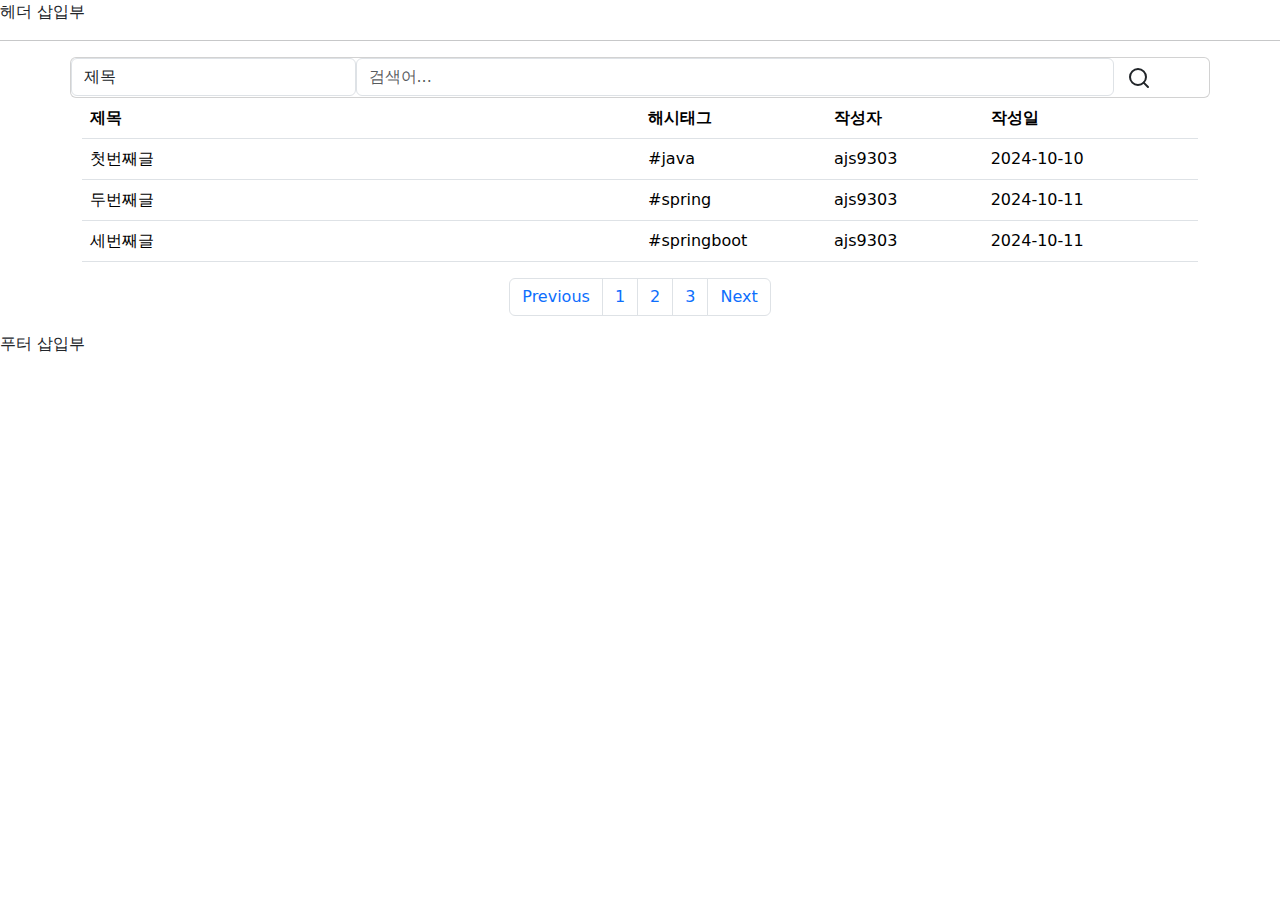
==== src/main/resources/templates/articles/index.html @ eac1c280 "#18 - 게시판 뷰 템플릿 구현" ====
<!DOCTYPE html>
<html lang="ko">
<head>
  <meta charset="UTF-8">
  <meta name="viewport" content="width=device-width, initial-scale=1">
  <meta name="description" content="">
  <meta name="author" content="ajs9303">
  <title>게시판 페이지</title>

  <link href="https://cdn.jsdelivr.net/npm/bootstrap@5.3.3/dist/css/bootstrap.min.css" rel="stylesheet" integrity="sha384-QWTKZyjpPEjISv5WaRU9OFeRpok6YctnYmDr5pNlyT2bRjXh0JMhjY6hW+ALEwIH" crossorigin="anonymous">
  <link href="/css/search-bar.css" rel="stylesheet">
</head>

<body>

  <header id="header">
    헤더 삽입부
    <hr>
  </header>

  <main class="container">

    <div class="row">
      <div class="card card-margin search-form">
        <div class="card-body p-0">
          <form id="card search-form">
            <div class="row">
              <div class="col-12">
                <div class="row no-gutters">
                  <div class="col-lg-3 col-md-3 col-sm-12 p-0">
                    <label for="search-type" hidden>검색 유형</label>
                    <select class="form-control" id="search-type">
                      <option>제목</option>
                      <option>본문</option>
                      <option>id</option>
                      <option>닉네임</option>
                      <option>해시태그</option>
                    </select>
                  </div>
                  <div class="col-lg-8 col-md-6 col-sm-12 p-0">
                    <label for="search-value" hidden>검색어</label>
                    <input type="text" placeholder="검색어..." class="form-control" id="search-value" name="search-value">
                  </div>
                  <div class="col-lg-1 col-md-3 col-sm-12 p-0">
                    <button type="submit" class="btn btn-base">
                      <svg xmlns="http://www.w3.org/2000/svg" width="24" height="24" viewBox="0 0 24 24" fill="none" stroke="currentColor" stroke-width="2" stroke-linecap="round" stroke-linejoin="round" class="feather feather-search">
                        <circle cx="11" cy="11" r="8"></circle>
                        <line x1="21" y1="21" x2="16.65" y2="16.65"></line>
                      </svg>
                    </button>
                  </div>
                </div>
              </div>
            </div>
          </form>
        </div>
      </div>
    </div>

    <table class="table" id="article-table">
      <thead>
        <tr>
          <th class="title col-6">제목</th>
          <th class="hashtag col-2">해시태그</th>
          <th class="user-id col">작성자</th>
          <th class="created-at col">작성일</th>
        </tr>
      </thead>
      <tbody>
        <tr>
          <td class="title"><a>첫번째글</a></td>
          <td class="hashtag">#java</td>
          <td class="user-id">ajs9303</td>
          <td class="created-at"><time>2024-10-10</time></td>
        </tr>
        <tr>
          <td>두번째글</td>
          <td>#spring</td>
          <td>ajs9303</td>
          <td><time>2024-10-11</time></td>
        </tr>
        <tr>
          <td>세번째글</td>
          <td>#springboot</td>
          <td>ajs9303</td>
          <td><time>2024-10-11</time></td>
        </tr>
      </tbody>
    </table>

    <nav aria-label="Page navigation example">
      <ul class="pagination justify-content-center">
        <li class="page-item"><a class="page-link" href="#">Previous</a></li>
        <li class="page-item"><a class="page-link" href="#">1</a></li>
        <li class="page-item"><a class="page-link" href="#">2</a></li>
        <li class="page-item"><a class="page-link" href="#">3</a></li>
        <li class="page-item"><a class="page-link" href="#">Next</a></li>
      </ul>
    </nav>
  </main>

  <footer id="footer">
    푸터 삽입부
  </footer>

  <script src="https://cdn.jsdelivr.net/npm/bootstrap@5.3.3/dist/js/bootstrap.bundle.min.js" integrity="sha384-YvpcrYf0tY3lHB60NNkmXc5s9fDVZLESaAA55NDzOxhy9GkcIdslK1eN7N6jIeHz" crossorigin="anonymous"></script>
</body>
</html>
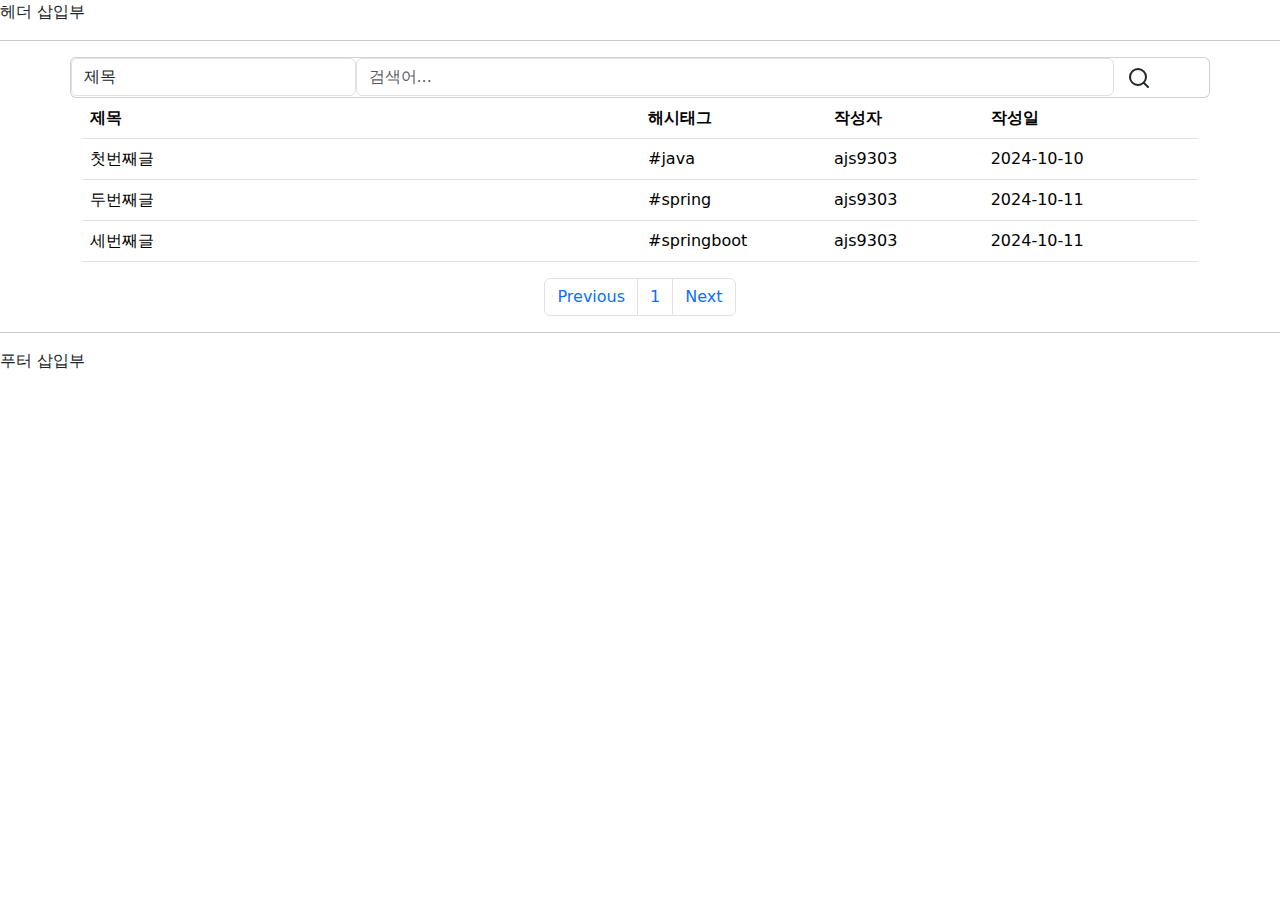
==== commit c502af62: "#20 - 뷰 템플릿에 페이지네이션 기능 반영" ====
--- a/src/main/resources/templates/articles/index.html
+++ b/src/main/resources/templates/articles/index.html
@@ -88,18 +88,17 @@
       </tbody>
     </table>
 
-    <nav aria-label="Page navigation example">
+    <nav id="pagination" aria-label="Page navigation example">
       <ul class="pagination justify-content-center">
         <li class="page-item"><a class="page-link" href="#">Previous</a></li>
         <li class="page-item"><a class="page-link" href="#">1</a></li>
-        <li class="page-item"><a class="page-link" href="#">2</a></li>
-        <li class="page-item"><a class="page-link" href="#">3</a></li>
         <li class="page-item"><a class="page-link" href="#">Next</a></li>
       </ul>
     </nav>
   </main>
 
   <footer id="footer">
+    <hr>
     푸터 삽입부
   </footer>
 
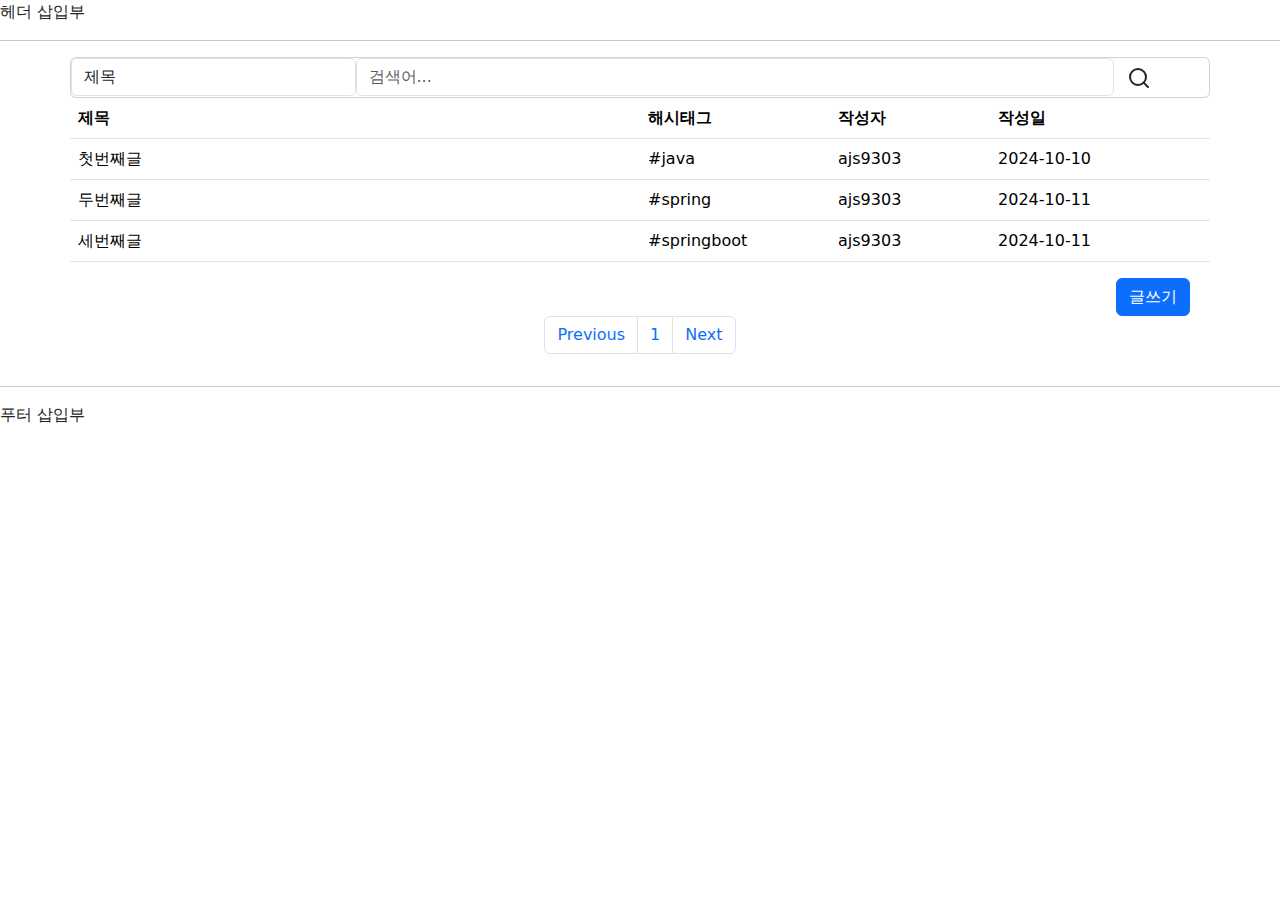
==== commit e5506b42: "#32 - 게시판, 게시글 뷰에 필요한 내용 추가" ====
--- a/src/main/resources/templates/articles/index.html
+++ b/src/main/resources/templates/articles/index.html
@@ -9,6 +9,7 @@
 
   <link href="https://cdn.jsdelivr.net/npm/bootstrap@5.3.3/dist/css/bootstrap.min.css" rel="stylesheet" integrity="sha384-QWTKZyjpPEjISv5WaRU9OFeRpok6YctnYmDr5pNlyT2bRjXh0JMhjY6hW+ALEwIH" crossorigin="anonymous">
   <link href="/css/search-bar.css" rel="stylesheet">
+  <link href="/css/articles/table-header.css" rel="stylesheet">
 </head>
 
 <body>
@@ -19,17 +20,16 @@
   </header>
 
   <main class="container">
-
     <div class="row">
       <div class="card card-margin search-form">
         <div class="card-body p-0">
-          <form id="card search-form">
+          <form id="search-form">
             <div class="row">
               <div class="col-12">
                 <div class="row no-gutters">
                   <div class="col-lg-3 col-md-3 col-sm-12 p-0">
                     <label for="search-type" hidden>검색 유형</label>
-                    <select class="form-control" id="search-type">
+                    <select class="form-control" id="search-type" name="searchType">
                       <option>제목</option>
                       <option>본문</option>
                       <option>id</option>
@@ -39,7 +39,7 @@
                   </div>
                   <div class="col-lg-8 col-md-6 col-sm-12 p-0">
                     <label for="search-value" hidden>검색어</label>
-                    <input type="text" placeholder="검색어..." class="form-control" id="search-value" name="search-value">
+                    <input type="text" placeholder="검색어..." class="form-control" id="search-value" name="searchValue">
                   </div>
                   <div class="col-lg-1 col-md-3 col-sm-12 p-0">
                     <button type="submit" class="btn btn-base">
@@ -57,44 +57,54 @@
       </div>
     </div>
 
-    <table class="table" id="article-table">
-      <thead>
-        <tr>
-          <th class="title col-6">제목</th>
-          <th class="hashtag col-2">해시태그</th>
-          <th class="user-id col">작성자</th>
-          <th class="created-at col">작성일</th>
-        </tr>
-      </thead>
-      <tbody>
-        <tr>
-          <td class="title"><a>첫번째글</a></td>
-          <td class="hashtag">#java</td>
-          <td class="user-id">ajs9303</td>
-          <td class="created-at"><time>2024-10-10</time></td>
-        </tr>
-        <tr>
-          <td>두번째글</td>
-          <td>#spring</td>
-          <td>ajs9303</td>
-          <td><time>2024-10-11</time></td>
-        </tr>
-        <tr>
-          <td>세번째글</td>
-          <td>#springboot</td>
-          <td>ajs9303</td>
-          <td><time>2024-10-11</time></td>
-        </tr>
-      </tbody>
-    </table>
+    <div class="row">
+      <table class="table" id="article-table">
+        <thead>
+          <tr>
+            <th class="title col-6"><a>제목</a></th>
+            <th class="hashtag col-2"><a>해시태그</a></th>
+            <th class="user-id col"><a>작성자</a></th>
+            <th class="created-at col"><a>작성일</a></th>
+          </tr>
+        </thead>
+        <tbody>
+          <tr>
+            <td class="title"><a>첫번째글</a></td>
+            <td class="hashtag">#java</td>
+            <td class="user-id">ajs9303</td>
+            <td class="created-at"><time>2024-10-10</time></td>
+          </tr>
+          <tr>
+            <td>두번째글</td>
+            <td>#spring</td>
+            <td>ajs9303</td>
+            <td><time>2024-10-11</time></td>
+          </tr>
+          <tr>
+            <td>세번째글</td>
+            <td>#springboot</td>
+            <td>ajs9303</td>
+            <td><time>2024-10-11</time></td>
+          </tr>
+        </tbody>
+      </table>
+    </div>
 
-    <nav id="pagination" aria-label="Page navigation example">
-      <ul class="pagination justify-content-center">
-        <li class="page-item"><a class="page-link" href="#">Previous</a></li>
-        <li class="page-item"><a class="page-link" href="#">1</a></li>
-        <li class="page-item"><a class="page-link" href="#">Next</a></li>
-      </ul>
-    </nav>
+    <div class="row">
+      <div class="d-grid gap-2 d-md-flex justify-content-md-end">
+        <a class="btn btn-primary me-md-2" role="button" id="write-article">글쓰기</a>
+      </div>
+    </div>
+
+    <div class="row">
+      <nav id="pagination" aria-label="Page navigation">
+        <ul class="pagination justify-content-center">
+          <li class="page-item"><a class="page-link" href="#">Previous</a></li>
+          <li class="page-item"><a class="page-link" href="#">1</a></li>
+          <li class="page-item"><a class="page-link" href="#">Next</a></li>
+        </ul>
+      </nav>
+    </div>
   </main>
 
   <footer id="footer">
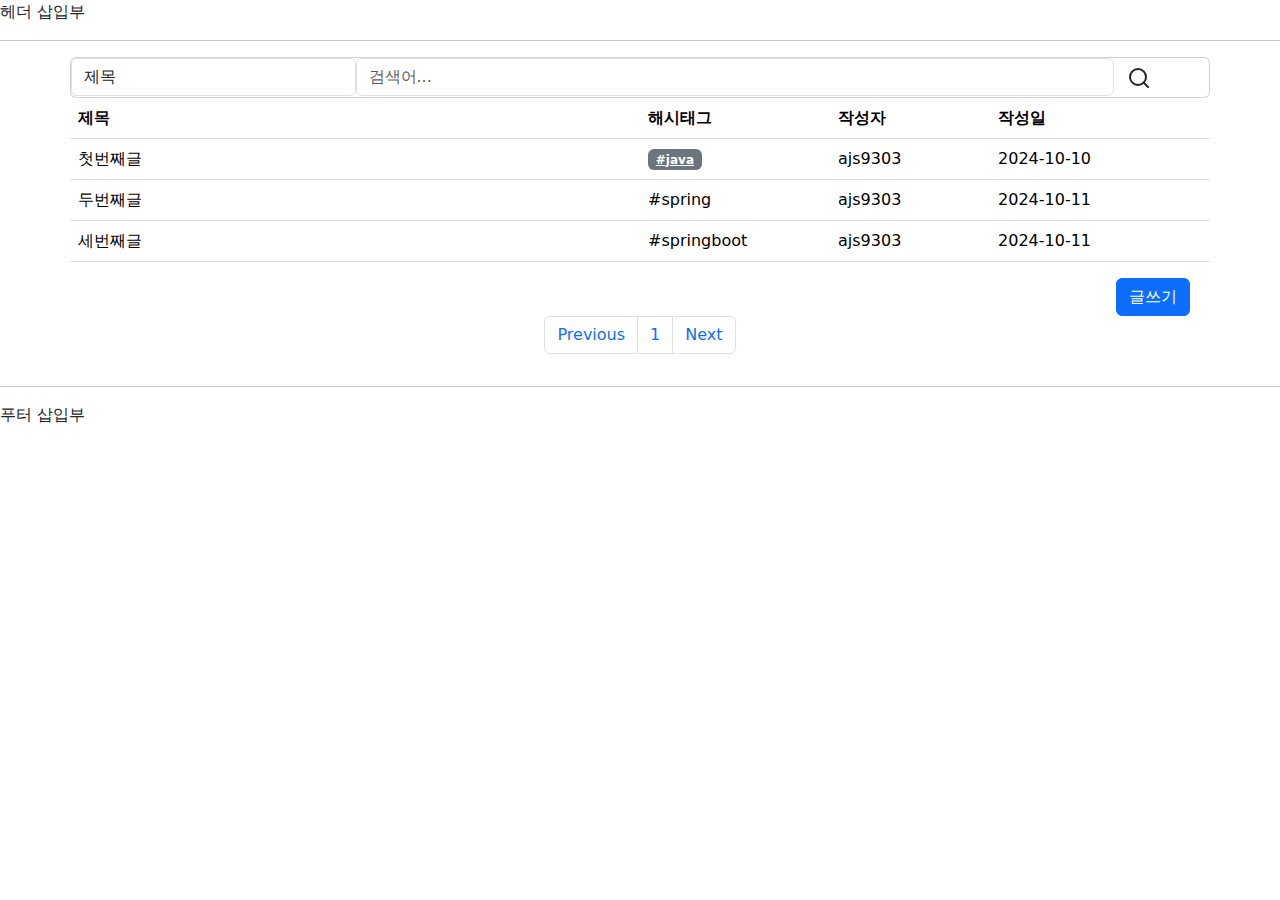
==== commit 62523b0f: "#47 - 뷰 템플릿의 해시태그 기능 변화 대응" ====
--- a/src/main/resources/templates/articles/index.html
+++ b/src/main/resources/templates/articles/index.html
@@ -70,7 +70,7 @@
         <tbody>
           <tr>
             <td class="title"><a>첫번째글</a></td>
-            <td class="hashtag">#java</td>
+            <td class="hashtag"><span class="badge text-bg-secondary mx-1>"><a class="text-reset">#java</a></span></td>
             <td class="user-id">ajs9303</td>
             <td class="created-at"><time>2024-10-10</time></td>
           </tr>
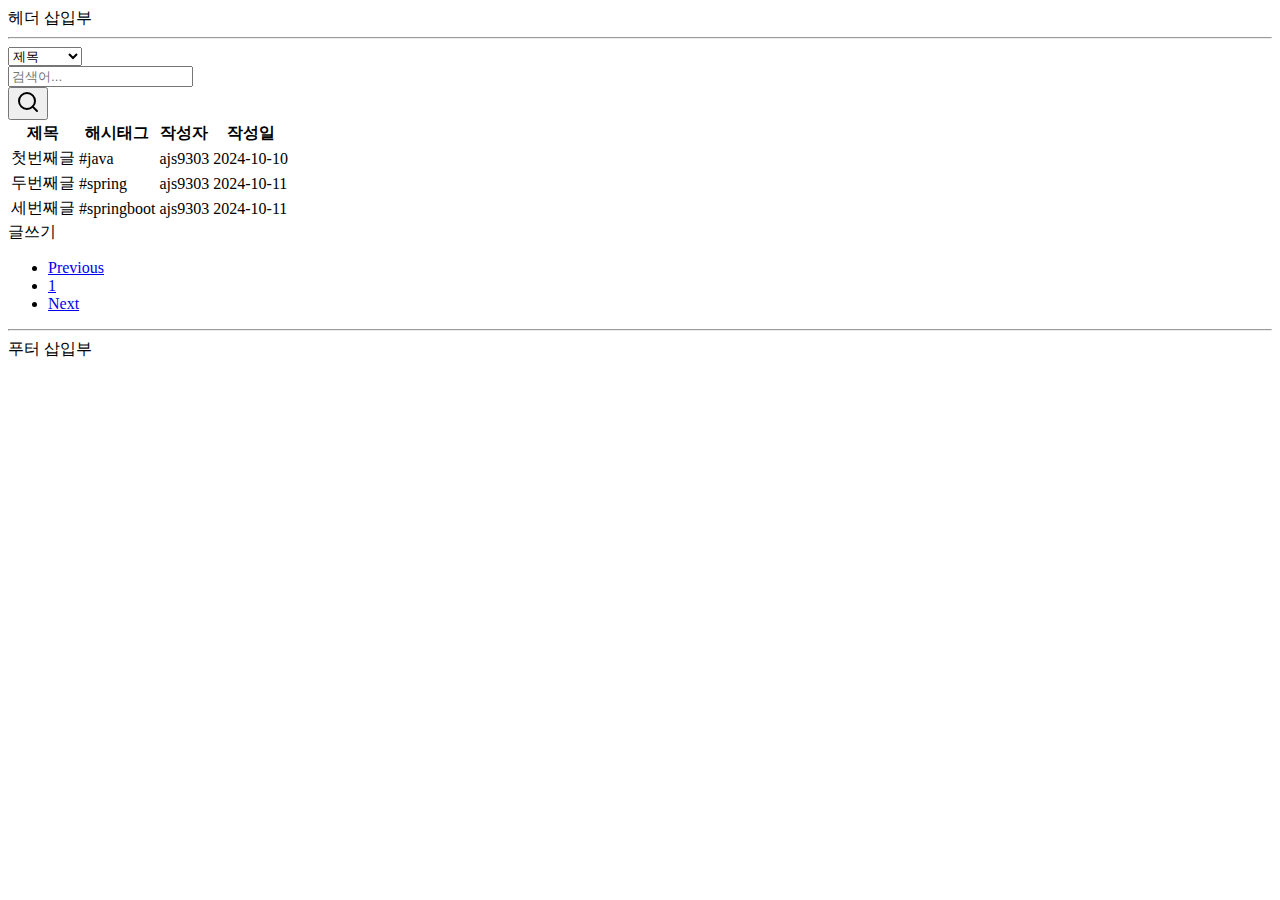
==== commit c205632e: "#74 - 코드 리팩토링: 에러 수정" ====
--- a/src/main/resources/templates/articles/index.html
+++ b/src/main/resources/templates/articles/index.html
@@ -7,7 +7,7 @@
   <meta name="author" content="ajs9303">
   <title>게시판 페이지</title>
 
-  <link href="https://cdn.jsdelivr.net/npm/bootstrap@5.3.3/dist/css/bootstrap.min.css" rel="stylesheet" integrity="sha384-QWTKZyjpPEjISv5WaRU9OFeRpok6YctnYmDr5pNlyT2bRjXh0JMhjY6hW+ALEwIH" crossorigin="anonymous">
+  <link href="https://cdn.jsdelivr.net/npm/bootstrap@5.2.0-beta1/dist/css/bootstrap.min.css" rel="stylesheet" integrity="sha384-0evHe/X+R7YkIZDRvuzKMRqM+OrBnVFBL6DOitfPri4tjfHxaWutUpFmBp4vmVor" crossorigin="anonymous">
   <link href="/css/search-bar.css" rel="stylesheet">
   <link href="/css/articles/table-header.css" rel="stylesheet">
 </head>
